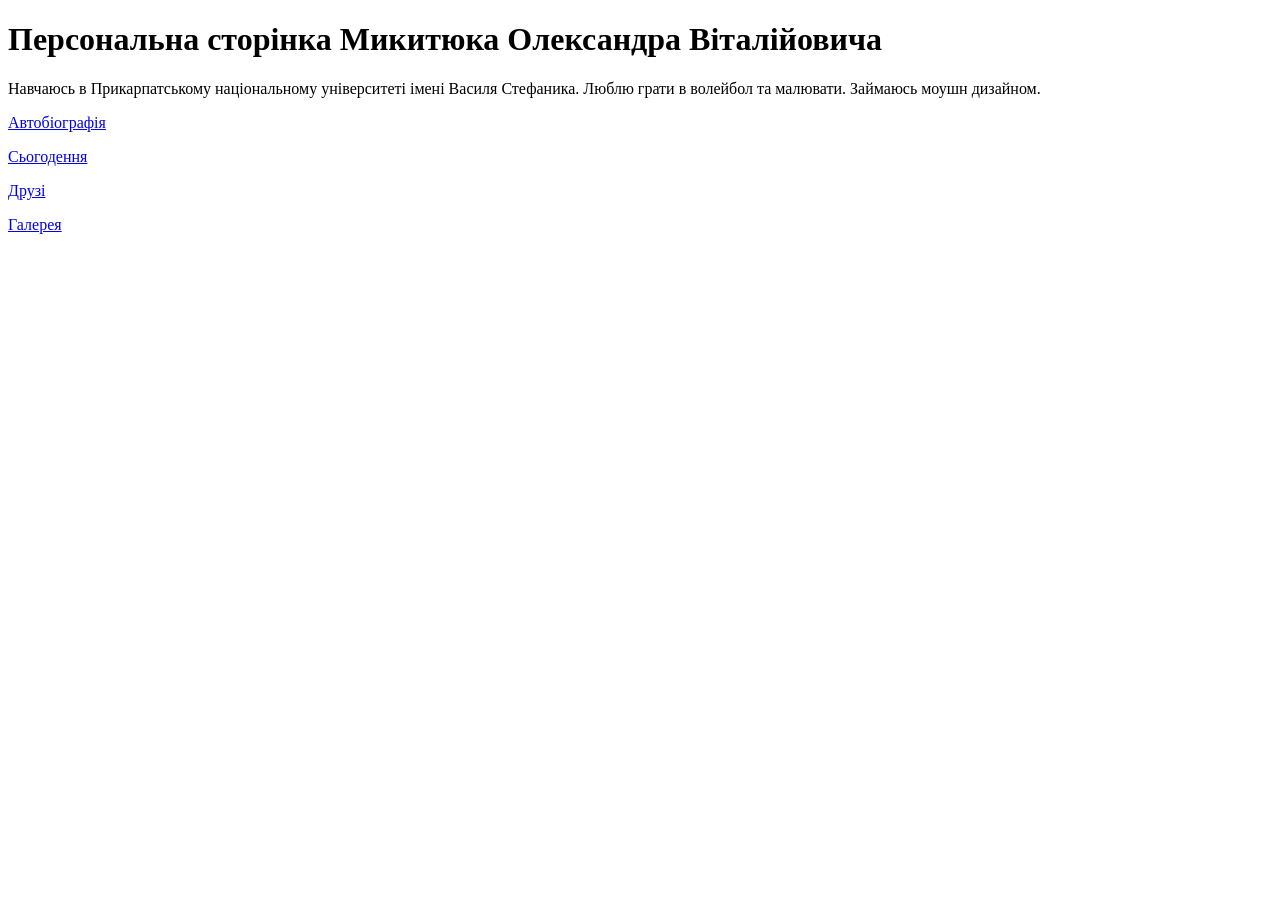
==== index.html @ 1adf36f2 "Add files via upload" ====
<!DOCTYPE html>
<html>
<head>
	<meta charset="utf-8">
	<title>Lab1</title>
</head>
<body>
	<h1>Персональна сторінка Микитюка Олександра Віталійовича</h1>
	<p>Навчаюсь в Прикарпатському національному університеті імені Василя Стефаника. Люблю грати в волейбол та малювати. Займаюсь моушн дизайном.</p>
	<p><a  href="biography.html"> Автобіографія </a></p>
	<p><a  href="novadays.html">Сьогодення</a></p>
	<p><a  href="friends.html">Друзі</a></p>
	<p><a  href="gallery.html">Галерея</a></p>
</body>
</html>
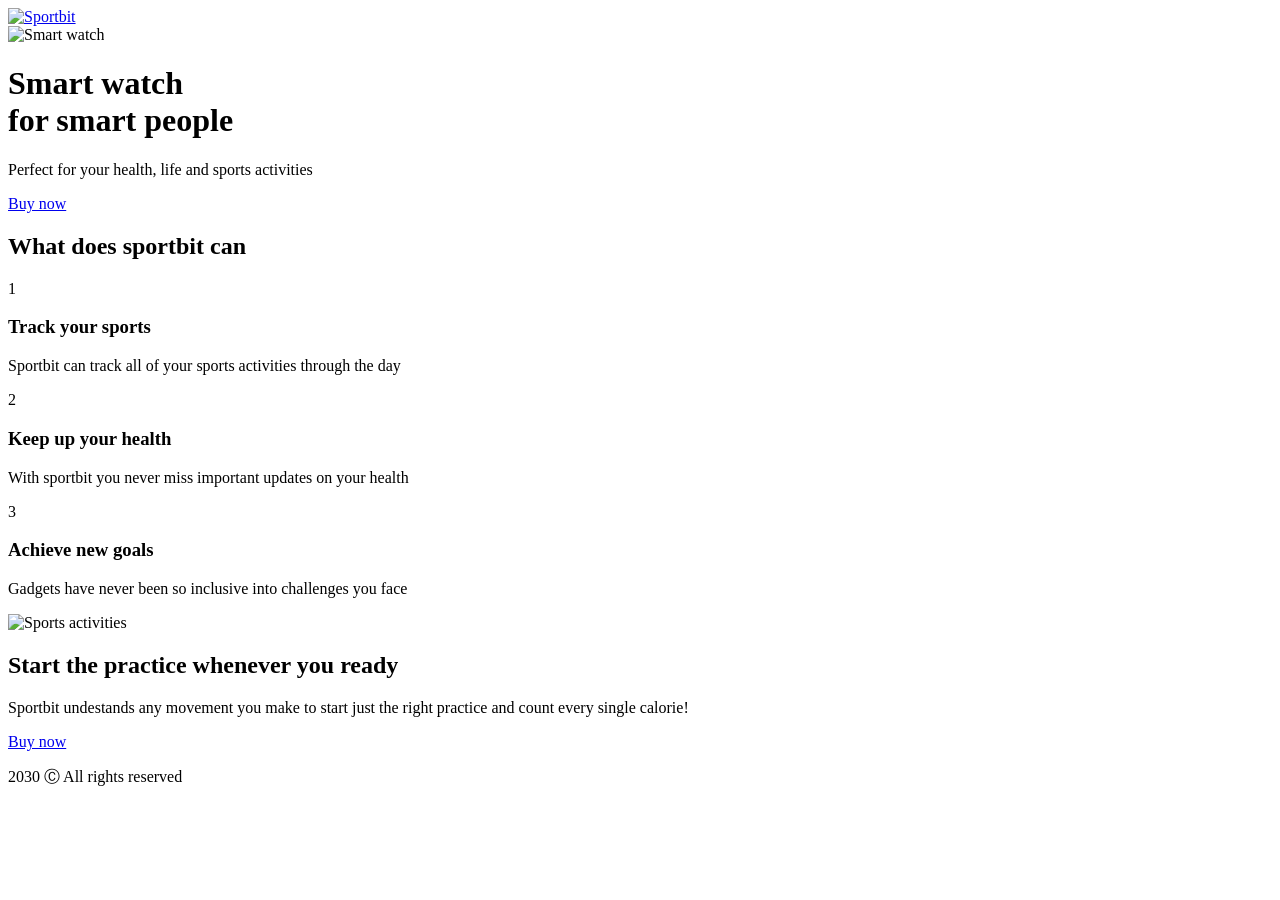
==== commit 3df4cb39: "Add files via upload" ====
--- a/index.html
+++ b/index.html
@@ -1,15 +1,83 @@
-<!DOCTYPE html>
-<html>
-<head>
-	<meta charset="utf-8">
-	<title>Lab1</title>
-</head>
-<body>
-	<h1>Персональна сторінка Микитюка Олександра Віталійовича</h1>
-	<p>Навчаюсь в Прикарпатському національному університеті імені Василя Стефаника. Люблю грати в волейбол та малювати. Займаюсь моушн дизайном.</p>
-	<p><a  href="biography.html"> Автобіографія </a></p>
-	<p><a  href="novadays.html">Сьогодення</a></p>
-	<p><a  href="friends.html">Друзі</a></p>
-	<p><a  href="gallery.html">Галерея</a></p>
-</body>
+<!DOCTYPE html>
+<html lang="en">
+<head>
+    <meta charset="UTF-8">
+    <meta http-equiv="X-UA-Compatible" content="IE=edge">
+    <meta name="viewport" content="width=device-width, initial-scale=1.0">
+    <link rel="icon" type="image/x-icon" href="img/watch.png">
+    <link rel="preconnect" href="https://fonts.googleapis.com">
+    <link rel="preconnect" href="https://fonts.gstatic.com" crossorigin>
+    <link href="https://fonts.googleapis.com/css2?family=Open+Sans:wght@400;700&display=swap" rel="stylesheet">
+    <link rel="stylesheet" href="css/main.css">
+    <title>Sportbit Home</title>
+</head>
+<body>
+    <header class="header" id="header">
+        <div class="container">
+
+            <a href="#" class="logo">
+                <img src="img/logo.svg" alt="Sportbit">
+            </a>
+
+            <div class="wrapper">
+                <img src="img/watch.png" alt="Smart watch" class="image">
+                <div class="hero-text">
+                    <h1>Smart watch<br>for smart people</h1>
+                    <p class="intro">Perfect for your health, life and sports activities</p>
+                    <a href="#" class="button">Buy now</a>
+                </div>
+            </div>
+        </div>
+    </header>
+
+    <section class="features" id="features">
+        <div class="container">
+            <h2>What does sportbit can</h2>
+            <div class="features-container">
+                <div class="feature">
+                    <span class="feature-digit">1</span>
+                    <div class="feature-wrap">
+                        <h3 class="feature-title">Track your sports</h3>
+                        <p class="feature-text">Sportbit can track all of your sports activities through the day</p>
+                    </div>
+                </div>
+                <div class="feature">
+                    <span class="feature-digit">2</span>
+                    <div class="feature-wrap">
+                        <h3 class="feature-title">Keep up your health</h3>
+                        <p class="feature-text">With sportbit you never miss important updates on your health</p>
+                    </div>
+                </div>
+                <div class="feature">
+                    <span class="feature-digit">3</span>
+                    <div class="feature-wrap">
+                        <h3 class="feature-title">Achieve new goals</h3>
+                        <p class="feature-text">Gadgets have never been so inclusive into challenges you face</p>
+                    </div>
+                </div>
+            </div>
+        </div>
+    </section>
+
+    <section class="action" id="action">
+        <div class="container">
+            <div class="action-wrap">
+                <img src="img/ball.png" alt="Sports activities">
+                <div class="hero-text">
+                    <h2>Start the practice whenever you ready</h2>
+                    <p class="intro">Sportbit undestands any movement you make to start just the right practice and count every single calorie!</p>
+                    <a href="#" class="button">Buy now</a>
+                </div>
+            </div>
+        </div>
+    </section>
+
+    <footer class="footer" id="footer">
+        <div class="container">
+            <p class="credits">2030 Ⓒ All rights reserved</p>
+        </div>
+    </footer>
+
+    
+</body>
 </html>
